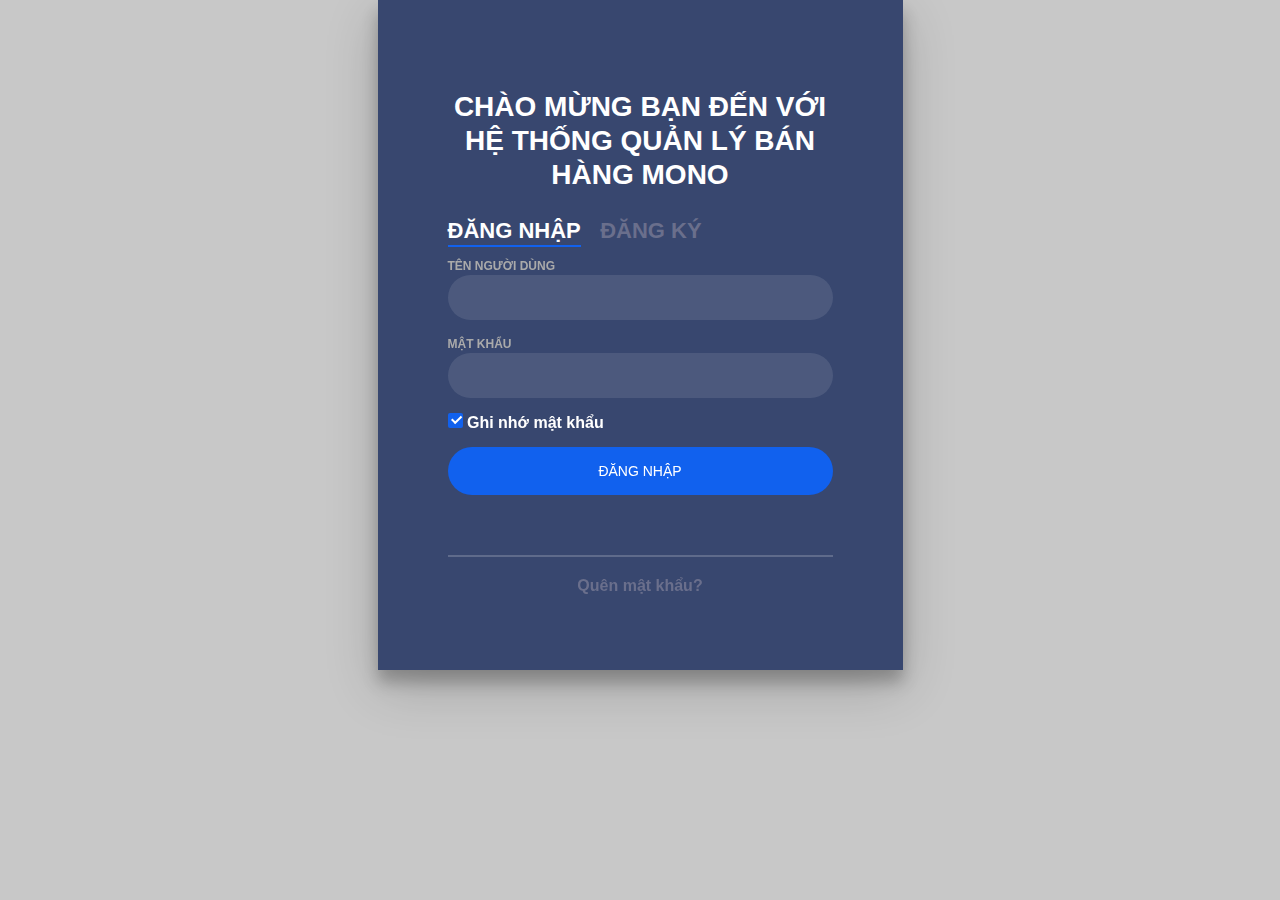
==== index.html @ 80c6a771 "test" ====
<!DOCTYPE html>
<html lang="en">
<head>
    <meta charset="UTF-8">
    <meta http-equiv="X-UA-Compatible" content="IE=edge">
    <meta name="viewport" content="width=device-width, initial-scale=1.0">
    <title>Đăng nhập</title>
    <link rel="stylesheet" href="../assets/main.css">
</head>
<body>
    <div class="login-wrap">
        
        <div class="login-html">
            <label id="title-ad">CHÀO MỪNG BẠN ĐẾN VỚI HỆ THỐNG QUẢN LÝ BÁN HÀNG MONO</label>
            <input id="tab-1" type="radio" name="tab" class="sign-in" checked><label for="tab-1" class="tab">Đăng nhập</label>
            <input id="tab-2" type="radio" name="tab" class="sign-up"><label for="tab-2" class="tab">Đăng ký</label>
            <div class="login-form">
                <div class="sign-in-htm">
                    <div class="group">
                        <label for="user" class="label">Tên người dùng</label>
                        <input id="user" type="text" class="input">
                    </div>
                    <div class="group">
                        <label for="pass" class="label">Mật khẩu</label>
                        <input id="pass" type="password" class="input" data-type="password">
                    </div>
                    <div class="group">
                        <input id="check" type="checkbox" class="check" checked>
                        <label for="check"><span class="icon"></span>    Ghi nhớ mật khẩu</label>
                    </div>
                    <div class="group">
                        <a class="button" href="products.html">Đăng nhập</a>
                    </div>
                    <div class="hr"></div>
                    <div class="foot-lnk">
                        <a href="#forgot">Quên mật khẩu?</a>
                    </div>
                </div>
                <div class="sign-up-htm">
                    <div class="group">
                        <label for="user" class="label">Tên người dùng</label>
                        <input id="user" type="text" class="input">
                    </div>
                    <div class="group">
                        <label for="pass" class="label">Số điện thoại</label>
                        <input id="pass" type="password" class="input" data-type="password">
                    </div>
                    <div class="group">
                        <label for="pass" class="label">Email</label>
                        <input id="pass" type="text" class="input">
                    </div>
                    <div class="group">
                        <a class="button" href="products.html">Đăng ký</a>
                    </div>
                    <div class="hr"></div>
                    <div class="foot-lnk">
                        <a for="tab-1">Chúng tôi sẽ gửi tin nhắn xác nhận đến email của bạn</a>
                    </div>
                </div>
            </div>
        </div>
    </div>
</body>
</html>
---- assets/main.css ----
body{
	margin:0;
	color:#6a6f8c;
	background:#c8c8c8;
	font:600 16px/18px 'Open Sans',sans-serif;
}
*,:after,:before{box-sizing:border-box}
.clearfix:after,.clearfix:before{content:'';display:table}
.clearfix:after{clear:both;display:block}
a{color:inherit;text-decoration:none}

.login-wrap{
	width:100%;
	margin:auto;
	max-width:525px;
	min-height:670px;
	position:relative;
	background:url(https://raw.githubusercontent.com/khadkamhn/day-01-login-form/master/img/bg.jpg) no-repeat center;
	box-shadow:0 12px 15px 0 rgba(0,0,0,.24),0 17px 50px 0 rgba(0,0,0,.19);
}
.login-html{
	width:100%;
	height:100%;
	position:absolute;
	padding: 90px 70px 0 70px;
	background:rgba(40,57,101,.9);
}

#title-ad {
	display: block;
	font-size: 28px;
	text-align: center;
	line-height: 34px;
	padding-bottom: 30px;
	color: #fff;
}

.login-html .sign-in-htm,
.login-html .sign-up-htm{
	top:0;
	left:0;
	right:0;
	bottom:0;
	position:absolute;
	transform:rotateY(180deg);
	backface-visibility:hidden;
	transition:all .4s linear;
}
.login-html .sign-in,
.login-html .sign-up,
.login-form .group .check{
	display:none;
}
.login-html .tab,
.login-form .group .label,
.login-form .group .button{
	text-transform:uppercase;
}
.login-html .tab{
	font-size:22px;
	margin-right:15px;
	padding-bottom:5px;
	margin:0 15px 10px 0;
	display:inline-block;
	border-bottom:2px solid transparent;
}
.login-html .sign-in:checked + .tab,
.login-html .sign-up:checked + .tab{
	color:#fff;
	border-color:#1161ee;
}
.login-form{
	min-height:345px;
	position:relative;
	perspective:1000px;
	transform-style:preserve-3d;
}
.login-form .group{
	margin-bottom:15px;
}
.login-form .group .label,
.login-form .group .input,
.login-form .group .button{
	width:100%;
	color:#fff;
	display:block;
}
.login-form .group .input,
.login-form .group .button{
	border:none;
	padding:15px 20px;
	border-radius:25px;
	background:rgba(255,255,255,.1);
}
.login-form .group input[data-type="password"]{
	text-security:circle;
	-webkit-text-security:circle;
}
.login-form .group .label{
	color:#aaa;
	font-size:12px;
}
.login-form .group .button{
	background:#1161ee;
	font-weight: 300;
	text-align: center;
	font-size: 14px;
}
.login-form .group label .icon{
	width:15px;
	height:15px;
	border-radius:2px;
	position:relative;
	display:inline-block;
	background:rgba(255,255,255,.1);
}
.login-form .group label .icon:before,
.login-form .group label .icon:after{
	content:'';
	width:10px;
	height:2px;
	background:#fff;
	position:absolute;
	transition:all .2s ease-in-out 0s;
}
.login-form .group label .icon:before{
	left:3px;
	width:5px;
	bottom:6px;
	transform:scale(0) rotate(0);
}
.login-form .group label .icon:after{
	top:6px;
	right:0;
	transform:scale(0) rotate(0);
}
.login-form .group .check:checked + label{
	color:#fff;
}
.login-form .group .check:checked + label .icon{
	background:#1161ee;
}
.login-form .group .check:checked + label .icon:before{
	transform:scale(1) rotate(45deg);
}
.login-form .group .check:checked + label .icon:after{
	transform:scale(1) rotate(-45deg);
}
.login-html .sign-in:checked + .tab + .sign-up + .tab + .login-form .sign-in-htm{
	transform:rotate(0);
}
.login-html .sign-up:checked + .tab + .login-form .sign-up-htm{
	transform:rotate(0);
}

.hr{
	height:2px;
	margin:60px 0 20px 0;
	background:rgba(255,255,255,.2);
}
.foot-lnk{
	text-align:center;
}
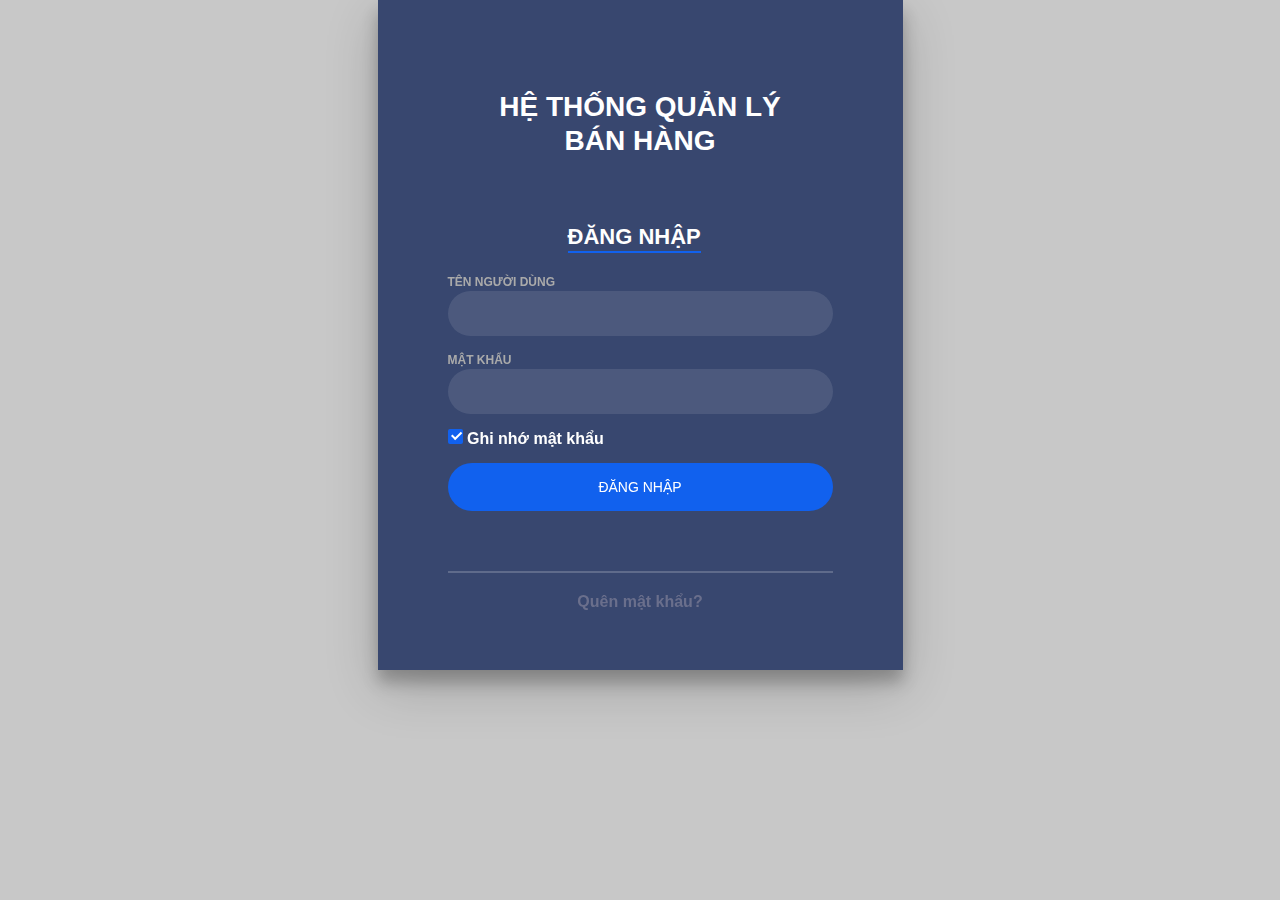
==== commit 5a9d1633: "done" ====
--- a/index.html
+++ b/index.html
@@ -11,9 +11,9 @@
     <div class="login-wrap">
         
         <div class="login-html">
-            <label id="title-ad">CHÀO MỪNG BẠN ĐẾN VỚI HỆ THỐNG QUẢN LÝ BÁN HÀNG MONO</label>
-            <input id="tab-1" type="radio" name="tab" class="sign-in" checked><label for="tab-1" class="tab">Đăng nhập</label>
-            <input id="tab-2" type="radio" name="tab" class="sign-up"><label for="tab-2" class="tab">Đăng ký</label>
+            <label id="title-ad">HỆ THỐNG QUẢN LÝ <br> BÁN HÀNG</label>
+            <input id="tab-1" type="radio" name="tab" class="sign-in" checked><label for="tab-1" class="tab" style="margin: 40px 0 20px 120px; ">Đăng nhập</label>
+            <input id="tab-2" type="radio" name="tab" class="sign-up"><label for="tab-2" class="tab"></label>
             <div class="login-form">
                 <div class="sign-in-htm">
                     <div class="group">
--- a/assets/main.css
+++ b/assets/main.css
@@ -15,7 +15,7 @@
 	max-width:525px;
 	min-height:670px;
 	position:relative;
-	background:url(https://raw.githubusercontent.com/khadkamhn/day-01-login-form/master/img/bg.jpg) no-repeat center;
+	background:url(https://png.pngtree.com/thumb_back/fw800/back_our/20190621/ourmid/pngtree-25d-financial-investment-finance-background-template-image_200943.jpg) no-repeat center;
 	box-shadow:0 12px 15px 0 rgba(0,0,0,.24),0 17px 50px 0 rgba(0,0,0,.19);
 }
 .login-html{
